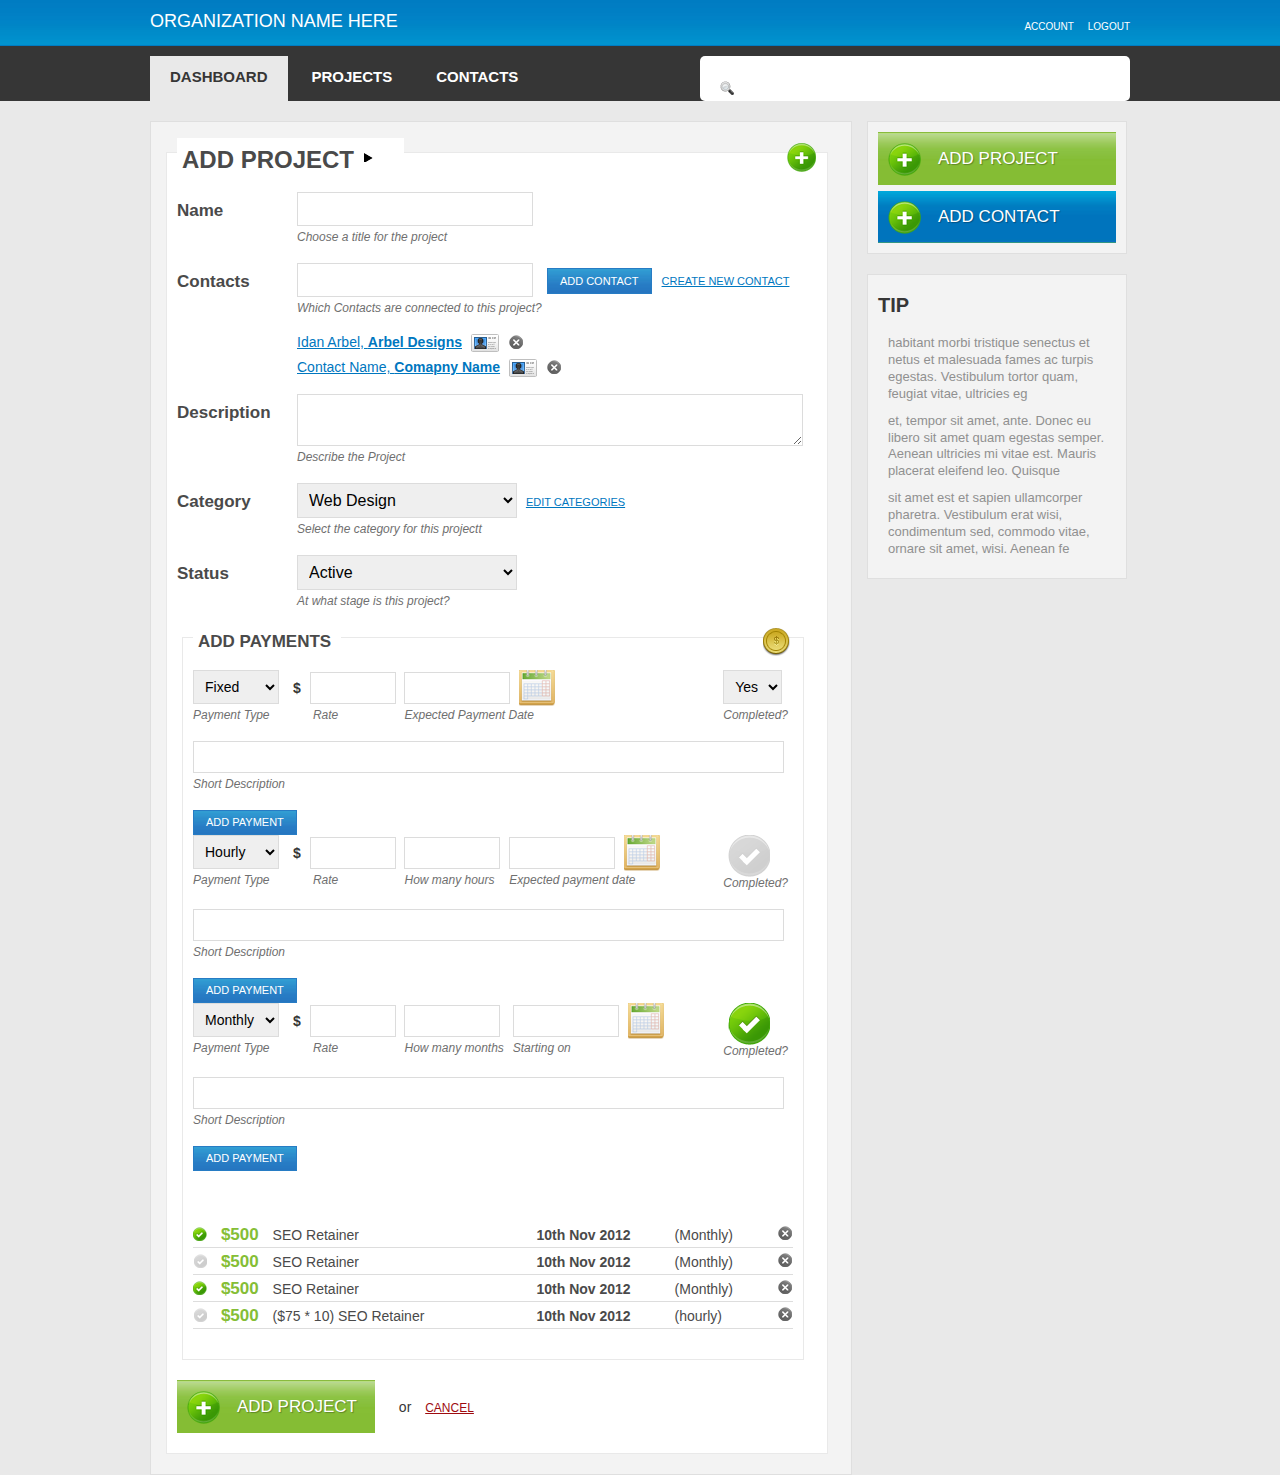
==== add-project.html @ 14a0bc98 "add add project html css" ====
<!DOCTYPE html PUBLIC "-//W3C//DTD XHTML 1.0 Transitional//EN" "http://www.w3.org/TR/xhtml1/DTD/xhtml1-transitional.dtd">
<html xmlns="http://www.w3.org/1999/xhtml">
<head>
<meta http-equiv="Content-Type" content="text/html; charset=utf-8" />
<title>Garden Crm Dashboard</title>
<link href="reset.css" rel="stylesheet" type="text/css" />
<link href="styles.css" rel="stylesheet" type="text/css" />

</head>

<body>
    <div id="header">
        <div class="inner">
            <a href="#" id="logo">Organization Name Here</a>
            <ul id="user-menu">
                <li class="active"><a href="#">Account</a></li>
                <li><a href="#">Logout</a></li>                
            </ul><!--user-menu-->
        </div><!--inner-->
    </div><!--header-->
    <div id="navigation">
        <div class="inner">
         <ul id="tabs">
            <li class="active"><a href="#">Dashboard</a></li>
            <li><a href="#">Projects</a>
                <ul id="projects-dropdown" class="dropdown">
                    <li>
                        
                    </li>
                </ul><!--project-dropdown-->
            </li>
            <li><a href="#">Contacts</a>
                <ul id="contacts-dropdown" class="dropdown">
                    <li>
                        
                    </li>
                </ul><!--contacts-dropdown-->
            </li>
        </ul><!--tabs-->                    
        <div id="search-bar">
            <input type="text" id="search-input"/><input type="submit" class="search-submit" value="search"/>
        </div><!--search-bar-->
     </div><!--inner-->
    </div><!--navigation-->
    <div id="main-body">
        <div class="inner">
            <!-- #left-col -->
            <div id="left-col">
               
                <!-- #add-projects.dashboard-project -->
                <div class="add-form" id="add-project">
                    <h2 ><a href="#">Add Project</a></h2>
                    <div class="add-project-icon">Add Project</div>
                    
                    <div class="form-item" id="input-project-name-wrapper">
                        <label for="input-project-name" class="form-label">Name</label>
                        <input type="text" class="textfield" id="input-project-name" />
                        <p class="form-description">Choose a title for the project</p>
                    </div>

                    <div class="form-item" id="input-project-contacts-wrapper">
                        <label for="input-contacts-name" class="form-label">Contacts</label>
                        <input type="text" class="textfield" id="input-project-contacts" />
                        <a href="#" class="small-button" id="project-add-contact">Add Contact</a><a href="#">Create new Contact</a>
                        <p class="form-description">Which Contacts are connected to this project?</p>
                        <ul class="project-contacts">
                            <li class="project-added-contact">
                                <a href="#" class="contact-name">Idan Arbel, <strong>Arbel Designs</strong></a>
                                <a href="#" class="contact-card" alt="Contact Information">Contact Infomration</a>
                                <a href="#" title="Remove Contact" class="delete-button-small remove-contact">Remove Contact</a>
                            </li>
                            <li class="project-added-contact">
                                <a href="#" class="contact-name">Contact Name, <strong>Comapny Name</strong></a>
                                <a href="#" class="contact-card" alt="Contact Information">Contact Infomration</a>
                                <a href="#"   title="Remove Contact" class="delete-button-small remove-contact">Remove Contact</a>
                            </li>
                        </ul>
                    </div>

                    <div class="form-item" id="input-project-description-wrapper">
                        <label for="input-project-description" class="form-label">Description</label>
                        <textarea class="input-project-description"></textarea>
                        <p class="form-description">Describe the Project</p>
                    </div>

                    <div class="form-item" id="input-project-category-wrapper">
                        <label for="input-project-category" class="form-label">Category</label>
                        <select name="project-category" id="project-category">
                                                   <option value="Web Design">Web Design</option>
                                                   <option value="Web Development">Web Development</option>
                                                   <option value="Logo Design">Logo Design</option>
                        </select>
                        <a href="#">Edit Categories</a>
                                            
                        <p class="form-description">Select the category for this projectt</p>
                    </div>

                    <div class="form-item" id="input-project-status-wrapper">
                        <label for="input-project-status" class="form-label">Status</label>
                        <select name="project-status" id="project-status">
                                                   <option value="Active">Active</option>
                                                   <option value="Prospective">Prospective</option>
                                                   <option value="Lost">Lost</option>
                        </select>
                        <p class="form-description">At what stage is this project?</p>
                    </div>
                    
                    <!--  -->
                    <div class="add-payments fieldset">
                        <h3 ><a href="#">Add Payments</a></h3>
                        <div class="add-payment-icon">Add Paymnet</div>

                       
                        <div id="fixed-rate" class="payment-type">
                             <div class="form-item" id="input-add-payment-type-wapper">
                            <select name="" id="add-payment-type" name="add-payment-type">
                                <option value="Fixed" selected="selected">Fixed</option>
                                <option value="Hourly">Hourly</option>
                                <option value="Monthly">Monthly</option>
                            </select>
                            <label for="add-payment-type" class="form-description-label">Payment Type</label>
                        </div>

                            <div id="input-add-payment-fixed-rate-wrapper" class="form-item">
                                <div class="currency">$</div>
                                <input type="text" class="textfield" id="input-add-payment-fixed-rate" />
                                <label for="input-add-payment-fixed-rate" class="form-description-label">Rate</label>
                            </div>

                                                    <div id="input-add-payment-fixed-payment-date-wrapper" class="form-item">
                                <input type="text" class="textfield" id="input-add-payment-fixed-payment-date" />
                                <a href="#" class="datepicker">Datepicker</a>
                                <label for="input-add-payment-fixed-payment-date" class="form-description-label">Expected Payment Date</label>
                            </div>

                            <div id="input-add-payment-fixed-completed-wrapper" class="form-item">
                                <select name="input-add-payment-fixed-completed" id="input-add-payment-fixed-completed">
                                    <option value="Yes">Yes</option>
                                    <option value="No">No</option>
                                </select>
                                <label for="input-add-payment-fixed-completed" class="form-description-label">Completed?</label>
                            </div>

                            <div id="input-add-payment-fixed-description-wrapper" class="form-item">
                                <input type="text" class="textfield" id="input-add-payment-fixed-description" />
                                <label for="input-add-payment-fixed-description" class="form-description-label">Short Description</label>
                            </div>
                            <a href="#" class="small-button" id="add-payment-button">Add Payment</a>
                        </div><!--fixed rate-->

                        <div id="hourly-rate" class="payment-type">
                         <div class="form-item" id="input-add-payment-type-wapper">
                            <select name="" id="add-payment-type" name="add-payment-type">
                                <option value="Fixed">Fixed</option>
                                <option value="Hourly" selected="selected">Hourly</option>
                                <option value="Monthly">Monthly</option>
                            </select>
                            <label for="add-payment-type" class="form-description-label">Payment Type</label>
                        </div>
                            <div id="input-add-payment-hourly-rate-wrapper" class="form-item">
                                <div class="currency">$</div>
                                <input type="text" class="textfield" id="input-add-payment-hourly-rate" />
                                <label for="input-add-payment-hourly-rate" class="form-description-label">Rate</label>
                            </div>

                              <div id="input-add-payment-hourly-hours-wrapper" class="form-item">
                                
                                <input type="text" class="textfield" id="input-add-payment-hourly-hours" />
                                <label for="input-add-payment-hourly-hours" class="form-description-label">How many hours</label>
                            </div>

                             <div id="input-add-payment-hourly-payment-date-wrapper" class="form-item">
                                <input type="text" class="textfield" id="input-add-payment-hourly-payment-date" />
                                <a href="#" class="datepicker">Datepicker</a>
                                <label for="input-add-payment-hourly-payment-date" class="form-description-label">Expected payment date</label>
                            </div>

                            <div id="input-add-payment-hourly-completed-wrapper" class="form-item">
                                <a href="#" title="Set Payment as Completed" class="payment-not-completed">Set payment as Completed</a>
                                <label for="input-add-payment-hourly-completed" class="form-description-label">Completed?</label>
                            </div>

                            <div id="input-add-payment-hourly-description-wrapper" class="form-item">
                                <input type="text" class="textfield" id="input-add-payment-hourly-description" />
                                <label for="input-add-payment-hourly-description" class="form-description-label">Short Description</label>
                            </div>
                            <a href="#" class="small-button" id="add-payment-button">Add Payment</a>
                        </div><!--fixed rate-->

                        <div id="monthly-rate" class="payment-type">
                         <div class="form-item" id="input-add-payment-type-wapper">
                            <select name="" id="add-payment-type" name="add-payment-type">
                                <option value="Fixed">Fixed</option>
                                <option value="Hourly">Hourly</option>
                                <option value="Monthly" selected="selected">Monthly</option>
                            </select>
                            <label for="add-payment-type" class="form-description-label">Payment Type</label>
                        </div>
                            <div id="input-add-payment-monthly-rate-wrapper" class="form-item">
                                <div class="currency">$</div>
                                <input type="text" class="textfield" id="input-add-payment-monthly-rate" />
                                <label for="input-add-payment-fixed-rate" class="form-description-label">Rate</label>
                            </div>

                              <div id="input-add-payment-monthly-months-wrapper" class="form-item">
                                
                                <input type="text" class="textfield" id="input-add-payment-monthly-months" />
                                <label for="input-add-payment-monthly-months" class="form-description-label">How many months</label>
                            </div>

                             <div id="input-add-payment-monthly-payment-date-wrapper" class="form-item">
                                <input type="text" class="textfield" id="input-add-payment-monthly-payment-date" />
                                <a href="#" class="datepicker">Datepicker</a>
                                <label for="input-add-payment-monthly-payment-date" class="form-description-label">Starting on</label>
                            </div>

                            <div id="input-add-payment-monthly-completed-wrapper" class="form-item">
                                <a href="#" title="Set Payment as Not Completed" class="payment-completed">Set payment as Not Completed</a>
                                <label for="input-add-payment-monthly-completed" class="form-description-label">Completed?</label>
                            </div>

                            <div id="input-add-payment-monthly-description-wrapper" class="form-item">
                                <input type="text" class="textfield" id="input-add-payment-monthly-description" />
                                <label for="input-add-payment-monthly-description" class="form-description-label">Short Description</label>
                            </div>
                            <a href="#" class="small-button" id="add-payment-button">Add Payment</a>
                        </div><!--monthly rate-->



                        <!-- #payment-list -->
                        <ul id="payments-list">
                            <li class="single-payment">
                                <div class="payment-completed-icon payment-completed">Completed</div>
                                <div class="payment-value">$500</div>
                                <div class="payment-name">SEO Retainer</div>
                                <div class="payment-date">10th Nov 2012</div>
                                <div class="payment-type">(Monthly)</div>
                                <a href="#" class="delete-payment  delete-button-small" title="Remove Payment">Remove Payment</a>
                            </li>
                               <li class="single-payment">
                                <div class="payment-completed-icon">Completed</div>
                                <div class="payment-value">$500</div>
                                <div class="payment-name">SEO Retainer</div>
                                <div class="payment-date">10th Nov 2012</div>
                                <div class="payment-type">(Monthly)</div>
                                <a href="#" class="delete-payment  delete-button-small" title="Remove Payment">Remove Payment</a>
                            </li>
                               <li class="single-payment">
                                <div class="payment-completed-icon payment-completed">Completed</div>
                                <div class="payment-value">$500</div>
                                <div class="payment-name">SEO Retainer</div>
                                <div class="payment-date">10th Nov 2012</div>
                                <div class="payment-type">(Monthly)</div>
                                <a href="#" class="delete-payment  delete-button-small" title="Remove Payment">Remove Payment</a>
                            </li>
                               <li class="single-payment">
                                <div class="payment-completed-icon ">Completed</div>
                                <div class="payment-value">$500</div>
                                <div class="payment-name">($75 * 10) SEO Retainer</div>
                                <div class="payment-date">10th Nov 2012</div>
                                <div class="payment-type">(hourly)</div>
                                <a href="#" class="delete-payment  delete-button-small" title="Remove Payment">Remove Payment</a>
                            </li>
                        </ul>
                        <!-- /#payment-list --> 
                    </div>
                    <!-- / -->

                    <!--  -->
                    <ul class="action-buttons">
                        
                        <li class="green-button"><a href="#" class="add-project ">Add Project</a></li>
                        <li class="cancel-link">or <a href="#">Cancel</a></li>
                    </ul>
                    <!-- / -->  
                                       
                </div>
                <!-- /#active-projects.dashboard-project -->
            

   
            </div>
            <!-- /#left-col -->                     

            <!-- #right-col -->
            <div id="right-col" >
                <!-- #action-buttons -->
                <div  class="right-col-block"><ul class="action-buttons">
                  <li class="green-button"><a href="#" class="add-project ">Add Project</a></li><li class="blue-button"><a href="#" class="add-contact ">Add Contact</a></li></ul>
                </div>
                <!-- /#action-buttons -->       
                <div id="tips" class="right-col-block">
                    <h3 class="block-title">Tip</h3>
                    <div class="tip">
<p>habitant morbi tristique senectus et netus et malesuada fames ac turpis egestas. Vestibulum tortor quam, feugiat vitae, ultricies eg</p>
<p>
et, tempor sit amet, ante. Donec eu libero sit amet quam egestas semper. Aenean ultricies mi vitae est. Mauris placerat eleifend leo. Quisque </p>
<p>
sit amet est et sapien ullamcorper pharetra. Vestibulum erat wisi, condimentum sed, commodo vitae, ornare sit amet, wisi. Aenean fe</p>
                    </div>
                    
                </div>

            </div>
            <!-- /#right-col -->        
        </div> <!--inner-->
            

   </div><!--min-body-->
           
</body>
</html>
---- styles.css ----
body {
font-size:14px;
font-family:helvetica, arial, tahoma, sans-serif;
background:#e9e9e9;
color:#363636;

}

h1 {

}

h2 {

}

h3 {
font-size:17px;
text-transform:uppercase;

}

h4 {

}

h5 {

}

a, a:link, a:hover, a:active, a:visited {
color:#1d80f8;
text-decoration:none;

}

.inner {
width:980px;
margin:0 auto;
}
/************* header ************/

#header {
background:url(images/header-bg.jpg);
color:white;
padding-top:12px;
overflow:hidden;
padding-bottom:14px;
}

#header #logo {
color:white;
text-transform:uppercase;
font-size:18px;
float:left;
}
#header #user-menu {
float:right;
width:200px;
text-align:right;
margin-top:6px;
}
#header #user-menu li {
zoom:1;
display:inline-block;
*display:inline;
margin-left:10px;

}

#header #user-menu li a {

font-size:10px;
color:white;
text-transform:uppercase;
}

/**************************** navigation *******************************/

#navigation{
background:url(images/nav-bg.jpg);
overflow:hidden;
}
#navigation ul {
float:left;
margin-top:10px;
margin-bottom:0;

}
#navigation ul li {
display:inline-block;
padding:0;
margin:0;
height:45px;
}

#navigation li a {
color:white;
text-transform:uppercase;
font-size:15px;
display:block;

font-weight:bold;
padding:13px 20px 20px;
}

#navigation li.active a, #navigation li a:hover {
background:#e9e9e9;
color:#363636;

}

/****************** search ********************/

#search-bar {
width:400px;
float:right;
margin-top:10px;
-moz-border-radius:5px;
border-radius:5px;
background:white;
padding:3px 10px 5px 20px;
}

#search-bar input#search-input {
border:0;
color:#707070;
font-size:13px;
font-style:italic;

width:380px;

}
#search-bar input.search-submit {
border:0;
width:20px;
height:15px;
margin-top:5px;
background:url(images/sprite.png) -160px 0px;
text-indent:9999px;
overflow:hidden;
}


/******* main content *****/

#left-col {
margin-top:20px;
float:left;
width:700px;
margin-right:15px;
background:#f3f3f3;
border:1px solid #dfdfdf;
}

#right-col {
margin-top:20px;
width:260px;
margin-right:0;
margin-left:0;
float:left;
}
.right-col-block {
padding:10px;
margin-bottom:20px;
background:#f3f3f3;
border:1px solid #dfdfdf;

}
/******** dashboard header ******************/

#dashboard-header {
background:#e8ecef;
padding:30px 20px;
overflow:hidden;
}
#dashboard-header .month {
width:250px;
margin-right:50px;
float:left;
}

#dashboard-header h3 {
float:left;
width:200px;
}

#dashboard-header .graph {
float:right;
width:50px;

}
#dashboard-header .graph .col{
overflow:hidden;
width:6px;
height:20px;
line-height:9999px;
background:#b0b0b0;
display:inline-block;
zoom:1;
padding-bottom:5px;
*display:block;

}

#dashboard-header .graph .col:hover, #dashboard-header .graph .current-col {
background:#85be36;
}

#dashboard-header .graph .col.per10 {height:2px}
#dashboard-header .graph .col.per20 {height:4px}
#dashboard-header .graph .col.per30 {height:6px}
#dashboard-header .graph .col.per40 {height:8px}
#dashboard-header .graph .col.per50 {height:10px}
#dashboard-header .graph .col.per60 {height:12px}
#dashboard-header .graph .col.per70 {height:14px}
#dashboard-header .graph .col.per80 {height:16px}
#dashboard-header .graph .col.per90 {height:18px}
#dashboard-header .graph .col.per100 {height:20px}

#dashboard-header .bottom-section {
clear:both;
margin-top:5px;
width:100%;
float:left;
}
#dashboard-header .payments {
float:left;
width:100px;
}

#dashboard-header .valued {
float:right;
width:100px;
text-align:right;
}

#dashboard-header .valued .number {
color:#85be36;



}

.number {
font-size:30px;
color:#b0b0b0;
font-weight:bold;
margin-bottom:3px;

}

label {
color:#b0b0b0;
text-transform:uppercase;
font-size:12px;
font-weight:Bold;
}


/******************************* dashboard list ******************************/

.dashboard-project, .add-form{
background:white;
border:1px solid #e9e9e9;
padding:10px;
padding-bottom:20px;
margin:30px 15px 20px;
float:left;
clear:left;
width:640px;
position:relative;

}
.dashboard-project .number {color:#4a4a4a;}

.dashboard-project h2 a,
.add-form h2 a{
color:#4a4a4a;
text-transform:uppercase;
font-size:24px;
background:white;
margin-top:-25px;
padding:10px 5px;
margin-bottom:10px;
display:inline-block;
padding-right:50px;
background:url(images/black-arrow.png) no-repeat right 15px white;
}

.dashboard-project h2.open a,
.add-form h2.open a{
background:url(images/black-arrow-down.png) no-repeat right 15px white;
}
.dashboard-project h2:hover a,
.add-form h2:hover a{
color:#0072bc;
}
.active-projects-icon {
width:30px;
height:30px;
display:block;
background:url(images/sprite.png) -35px 00px no-repeat;
overflow:hidden;
line-height:9999px;
position:absolute;
top:-10px;
right:10px;
}

.projects-header>div {
text-align:right;
display:inline-block;
zoom:1;
*display:inline;
margin-right:40px;

}
.projects-header>div .number {
afont-weight:normal
}
.projects-header>div.number-of-projects {
text-align:left;
}

.projects-header .billed-projects .number{
color:#85be36;
}
.projects-header .remaining-projects .number {
color:#9e0b0f;
}

.projects-header .completed{
margin-right:0;
}

.projects-header .completed .bar-outer {
height:25px;
width:140px;
background:#eaeaea;
line-height:9999px;
overflow:hidden;
display:block;
margin-bottom:5px;
}

.projects-header .completed .bar-inner {
border-right:2px solid white;
}

.projects-header .completed .bar-inner.per10 {
width:14px;
background:#9e0b0f;
}
.projects-header .completed .bar-inner.per20 {
width:28px;
background:#9e0b0f;
}
.projects-header .completed .bar-inner.per30 {
width:32px;
background:#9e0b0f;
}
.projects-header .completed .bar-inner.per40 {
width:46px;
background:#0072bc;
}
.projects-header .completed .bar-inner.per50 {
width:70px;
background:#0072bc;
}
.projects-header .completed .bar-inner.per60 {
width:84px;
background:#0072bc;
}

.projects-header .completed .bar-inner.per70 {
width:98px;
background:#0072bc;
}
.projects-header .completed .bar-inner.per80 {
width:112px;
background:#85be36;
}
.projects-header .completed .bar-inner.per90 {
width:126px;
background:#85be36;
}
.projects-header .completed .bar-inner.per100 {
width:140px;
background:#85be36;
}


/****** project row ******/
.projects-list {
margin-top:40px;
}
.project-row {
margin-bottom:20px;
border-bottom:1px solid #e9e9e9;
padding-bottom:10px;
padding-left:4px;

}

.project-row>div {
display:inline-block;
zoom:1;
*display:inline;
margin-right:20px;
}

.project-row .number {
font-weight:normal;
font-size:20px;
}
.project-row label {
font-size:12px;
}

.project-row .project-name h5{
font-size:17px;
color:#4a4a4a;
}

.project-row .category {
color:white;
background:#f81d46;
display:inline-block;
padding:5px;
text-transform:uppercase;
font-size:11px;
margin-top:4px;

}
.project-row .number , .project-valued .number {color:#454545;}
.project-billed .number {color:#85be36;}
.project-remaining .number {color:#9e0b0f;}



.projects-header .completed{
margin-right:0;
}
.project-row .project-progress  {
margin-right:0;
}

.project-row .project-progress .bar-outer {
height:20px;
width:100px;
background:#eaeaea;
line-height:9999px;
overflow:hidden;
display:block;
margin-bottom:5px;
}

.project-row .project-progress .bar-inner {
border-right:2px solid white;
}

.project-row .project-progress .bar-inner.per10 {
width:10px;
background:#9e0b0f;
}
.project-row .project-progress .bar-inner.per20 {
width:20px;
background:#9e0b0f;
}
.project-row .project-progress .bar-inner.per30 {
width:30px;
background:#9e0b0f;
}
.project-row .project-progress .bar-inner.per40 {
width:40px;
background:#0072bc;
}
.project-row .project-progress .bar-inner.per50 {
width:50px;
background:#0072bc;
}
.project-row .project-progress .bar-inner.per60 {
width:60px;
background:#0072bc;
}
.project-row .project-progress .bar-inner.per70 {
width:70px;
background:#0072bc;
}
.project-row .project-progress .bar-inner.per80 {
width:80px;
background:#85be36;
}
.project-row .project-progress .bar-inner.per90 {
width:90px;
background:#85be36;
}
.project-row .project-progress .bar-inner.per100 {
width:100px;
background:#85be36;
}

.project-list-footer a{
text-transform:uppercase;
font-size:11px;
font-weight:bold;
}

.project-list-footer .collapse {
float:left;
}

.project-list-footer .expand {
float:right;
}

.prospective-projects-icon {
width:30px;
height:30px;
display:block;
overflow:hidden;
line-height:9999px;
position:absolute;
top:-10px;
right:10px;
background:url(images/sprite.png) -93px -0px;

}
.lost-projects-icon {
width:30px;
height:30px;
display:block;
overflow:hidden;
line-height:9999px;
position:absolute;
top:-10px;
right:10px;
background:url(images/sprite.png) -63px -0px;

}

.project-name h5:hover {
color:#0092cf;
}


/********* right col***************/

/* action buttons */

#main-body .green-button {
background:url(images/green-button-bg.jpg)bottom repeat-x;
}
#main-body .green-button:hover {
background:url(images/green-button-bg.jpg)top repeat-x;

}
#right-col .add-project {
margin-bottom:5px;
}
#main-body .blue-button {
background:url(images/blue-button-bg.jpg) bottom repeat-x;
}

.action-buttons a {
awidth:200px;
background:url(images/add.png) no-repeat 10px 11px;
display:block;
color:white;
text-decoration:none;
font-size:17px;
text-transform:uppercase;
padding:18px;
padding-left:60px;
text-shadow:1px 1px 1px rgba(0,0,0,0.3);

}
#main-body .blue-button:hover {
background:url(images/blue-button-bg.jpg) top repeat-x;
}


#right-col h3.block-title {
font-size:20px;
margin-top:10px;
margin-bottom:20px;
}
#upcoming-payments {
padding:15px;
}
.payment-group {
margin-bottom:30px;

}
.payment-group h4 {
text-transform:uppercase;
font-size:17px;
margin-bottom:10px;
}

.payment-list .number {
font-size:15px;
color:#85be36;
margin-bottom:5px;
}
.payment-list .payment-value {
display:inline-block;
zoom:1;
*display:inline;
margin-right:10px;

}
.payment-list .payment-project-title a {
color:#4a4a4a;
}
.payment-list .payment-project-title a:hover {
color:#0092cf;
}

.payment-list .payment-project-title {
display:inline-block;
zoom:1;
*display:inline;

}
#right-col li.payment {
margin-bottom:20px;
}
.category {
color:white;
background:#f81d46;
display:inline-block;
padding:5px;
text-transform:uppercase;
font-size:11px;
margin-top:4px;

}


/******************* add project ******************************/
.add-project-icon {
width:30px;
height:30px;
display:block;
background:url(images/sprite.png) -36px -91px no-repeat;
overflow:hidden;
line-height:9999px;
position:absolute;
top:-10px;
right:10px;
}
.form-item {
clear:both;
margin-bottom:20px;
}

.form-item .form-label {
font-weight:bold;
margin-top:10px;
font-size:17px;
color:#4a4a4a;
text-transform:none;
width:120px;
display:block;
float:left;
}


.form-item input {
margin-bottom:10px;
border:1px solid #dcdcdc;
font-size:16px;
padding:7px;
width:220px;
margin-bottom:5px;
}

.form-item select{
margin-bottom:10px;
border:1px solid #dcdcdc;
font-size:16px;
padding:7px;
width:220px;
margin-bottom:5px;
margin-right:5px;
}


.form-item textarea{
	font-family:arial, helvetica, tahoma;
margin-bottom:10px;
border:1px solid #dcdcdc;
font-size:16px;
padding:7px;
width:490px;
margin-bottom:5px;
}


.form-item .form-description {
color:#6f6f6f;
font-style:italic;
font-size:12px;
margin-left:120px;
}
#project-add-contact {
margin-left:10px;
margin-right:10px;
}
#main-body .small-button {
color:white;
text-transform:uppercase;
background:url(images/small-blue-button.jpg) top repeat-x;
font-size:11px;
padding:6px 12px;
text-decoration:none;
border:1px solid #277cc4;
}

#main-body .small-button:hover {
background:url(images/small-blue-button.jpg) bottom repeat-x;
}
.form-item a {
color:#0077bf;
text-transform:uppercase;
font-size:11px;

text-decoration:underline;
}

.project-contacts {
margin-left:120px;
margin-top:20px;
}

.project-contacts li {
display:block;
margin-bottom:10px;
}

.contact-card {
overflow:hidden;
line-height:9999px;
width:29px;
height:18px;
display:block;
background:url(images/sprite.png) -127px 0px no-repeat;

}


.delete-button-small{
overflow:hidden;
line-height:9999px;
width:15px;
height:15px;
display:block;
background:url(images/sprite.png) -61px -32px no-repeat;

}
.delete-button-small:hover{
background:url(images/sprite.png) -79px -32px no-repeat;
}

.project-contacts li .contact-card {
zoom:1;
display:inline-block;
*display:inline;
margin-bottom:-5px;
margin-left:5px;
}

.project-contacts li .remove-contact{
zoom:1;
display:inline-block;
*display:inline;
margin-bottom:-3px;
margin-left:5px;

}
.project-contacts li a {
text-transform:none;
font-size:14px;
}


/**** add payment section ***/

.fieldset{
background:white;
border:1px solid #e9e9e9;
padding:10px;
margin:30px 5px 20px;
width:600px;
position:relative;
}

.fieldset h3 a{
color:#4a4a4a;
text-transform:uppercase;
font-size:17px;
background:white;
margin-top:-25px;
padding:10px 5px;
margin-bottom:10px;
display:inline-block;
padding-right:10px;
width:auto;

}

.add-payment-icon {
width:30px;
height:30px;
display:block;
background:url(images/sprite.png) -168px -49px no-repeat;
overflow:hidden;
line-height:9999px;
position:absolute;
top:-10px;
right:10px;
}

.add-payments .form-item select,
.add-payments .form-item input {
width:auto;
font-size:14px;

}
.add-payments .form-description-label {
display:block;
color:#6f6f6f;
font-size:12px;
font-style:italic;
font-weight:normal;
text-transform:none;

}

.add-payments .form-item {
display:inline-block;
zoom:1;
*display:inline;
margin-right:5px;
}

.add-payments .currency {
display:inline;
font-weight:bold;
margin-right:5px;
}

#input-add-payment-fixed-rate-wrapper input,
#input-add-payment-hourly-rate-wrapper input,
#input-add-payment-monthly-rate-wrapper input {
width:70px;
}
#input-add-payment-fixed-rate-wrapper .form-description-label,
#input-add-payment-hourly-rate-wrapper .form-description-label ,
#input-add-payment-monthly-rate-wrapper .form-description-label  {
margin-left:20px;
}

#input-add-payment-fixed-payment-date,
#input-add-payment-hourly-payment-date,
#input-add-payment-monthly-payment-date {
width:90px;
}

#input-add-payment-monthly-months-wrapper input,
#input-add-payment-hourly-hours-wrapper input{
	width:80px;

}

.datepicker {
height:38px;
width:38px;
background:url(images/sprite.png) -91px -52px;
display:inline-block;
zoom:1;
*display:inline;
overflow:hidden;
line-height:9999px;
margin-bottom:-15px;
margin-left:5px;
}
#input-add-payment-fixed-completed-wrapper,
#input-add-payment-hourly-completed-wrapper,
#input-add-payment-monthly-completed-wrapper {
float:right;
}
a.payment-not-completed, a.payment-completed {
width:42px;
height:42px;
display:inline-block;
zoom:1;
*display:inline;
overflow:hidden;
line-height:9999px;

text-align:center;
margin-left:5px;
}

a.payment-completed {background:url(images/sprite.png) -44px -47px;}
a.payment-not-completed {background:url(images/sprite.png) 0px -47px;}


a.payment-not-completed:hover{background:url(images/sprite.png) -44px -47px;}
a.payment-completed:hover {background:url(images/sprite.png) 0px -47px;}

#input-add-payment-fixed-description,
#input-add-payment-hourly-description,
#input-add-payment-monthly-description {
width:575px;
}
#add-payment-button {clear:both; float:left;}


/*** added payments ****/

#payments-list {
display:block;
clear:both;
margin-top:80px;
margin-bottom:20px;
}
#payments-list li {
margin-bottom:5px;
padding-bottom:4px;
border-bottom:1px solid #ddd;
color:#4a4a4a;
font-size:14px;
}


#payments-list .payment-completed-icon{
width:14px;
height:14px;
overflow:hidden;
line-height:999px;
background:url(images/sprite.png) -43px -32px;
margin-bottom:-1px;
}

#payments-list .payment-completed-icon.payment-completed {
background:url(images/sprite.png) -29px -32px;
}

#payments-list div {
display:inline-block;
zoom:1;
*display:inline;
color:#4a4a4a;
margin-right:10px;
}

#payments-list .payment-value {
color:#85be36;
font-weight:bold;
font-size:17px;
}
#payments-list .payment-name {
width:250px;
}
#payments-list .payment-date {
font-weight:bold;
margin-right:40px;
}

#payments-list .delete-payment {
float:right;
}
.add-form .action-buttons li {
display:inline-block;
zoom:1;
*display:inline;
}
.add-form .action-buttons .green-button {
display:inline-block;
}
.cancel-link {
margin-left:20px;
}
.cancel-link a{
padding:0;
marign:0;
margin-left:10px;
background:none;
text-shadow:none;
color:#9e0b0f;
font-size:12px;
text-decoration:underline;
display:inline;

}

/*** tip ****/

#tips p{
color:#909090;
font-size:13px;
line-height:130%;
margin:10px;
}

.payment-type {display:block; clear:both;
}
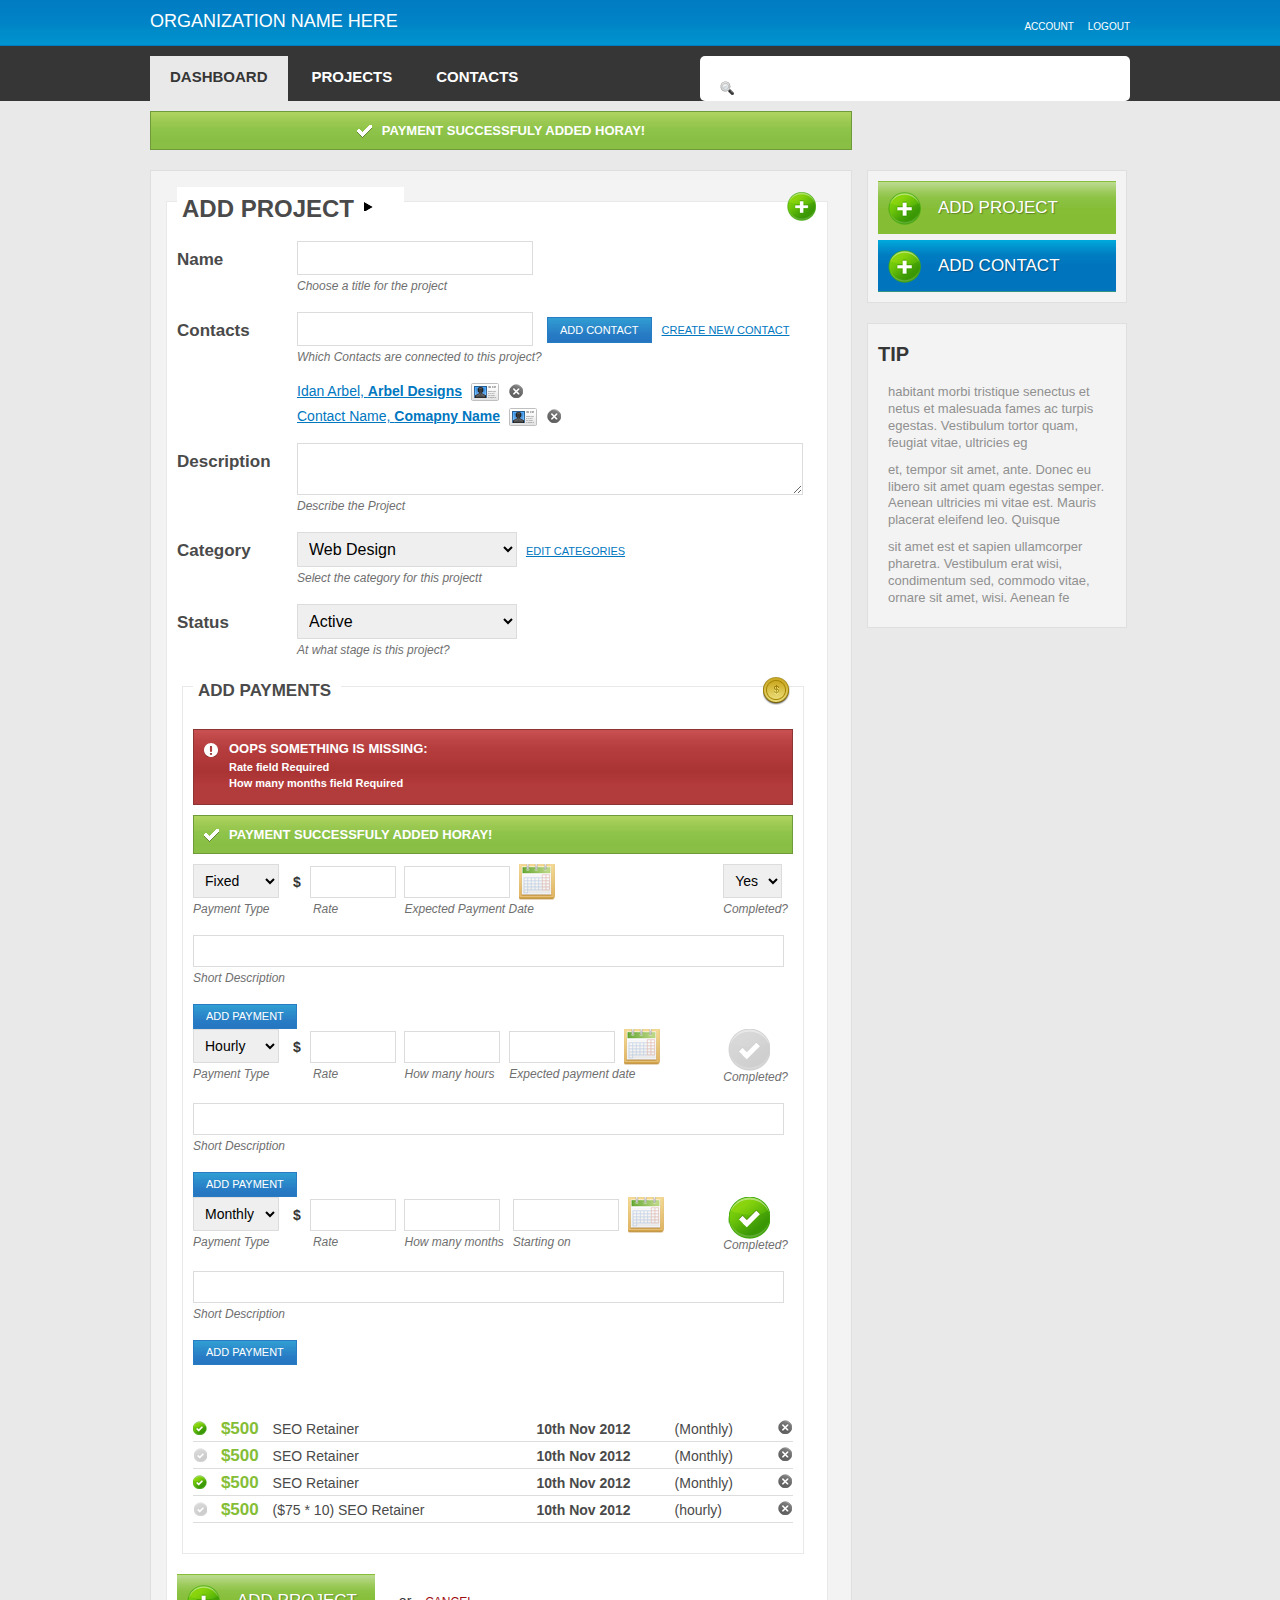
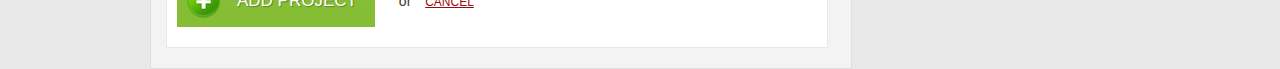
==== commit a984b464: "Error - Success Messages" ====
--- a/add-project.html
+++ b/add-project.html
@@ -43,10 +43,12 @@
      </div><!--inner-->
     </div><!--navigation-->
     <div id="main-body">
+        
         <div class="inner">
+        <div class="success message"><h5>Payment Successfuly added Horay!</h5>     </div>
             <!-- #left-col -->
             <div id="left-col">
-               
+                
                 <!-- #add-projects.dashboard-project -->
                 <div class="add-form" id="add-project">
                     <h2 ><a href="#">Add Project</a></h2>
@@ -108,6 +110,15 @@
                     <!--  -->
                     <div class="add-payments fieldset">
                         <h3 ><a href="#">Add Payments</a></h3>
+                        <div class="error message"><h5>Oops Something is missing:</h5>
+                        <ul>
+                            <li>Rate field Required</li>
+                            <li>How many months field Required</li>
+                        </ul>
+                        </div>
+                        <div class="success message"><h5>Payment Successfuly added Horay!</h5>
+                       
+                        </div>
                         <div class="add-payment-icon">Add Paymnet</div>
 
                        
--- a/styles.css
+++ b/styles.css
@@ -1008,4 +1008,58 @@
 }
 
 .payment-type {display:block; clear:both;
+}
+
+/***** messages ***/
+
+.message {
+padding:10px;
+margin-bottom:10px;
+margin-top:10px;
+color:white;
+font-size:11px;
+font-weight:bold;
+}
+.message h5 {
+text-transform:uppercase;
+font-size:13px;
+color:white;
+}
+.message.error h5 {
+background:url(images/error-icon.png) no-repeat left 3px;
+padding-left:25px;
+padding-bottom:2px;
+padding-top:2px;
+}
+.message.success h5 {
+background:url(images/success-icon.png) no-repeat left 3px;
+padding-left:25px;
+padding-bottom:2px;
+padding-top:2px;
+}
+.message ul {
+margin-top:5px;
+margin-left:25px;
+}
+.message li {
+margin-bottom:5px;
+}
+.message.error {
+background:url(images/error-bg.jpg) #b23c3c top repeat-x;
+border:1px solid #8d3535;
+}
+
+.message.success {
+background:url(images/success-bg.jpg) #88bf44 top repeat-x;
+border:1px solid #6f9a39;
+}
+.inner>.message {
+width:680px;
+text-align:center;
+margin-bottom:0;
+}
+
+.inner>.message h5{
+display:inline-block;
+text-align:center;
 }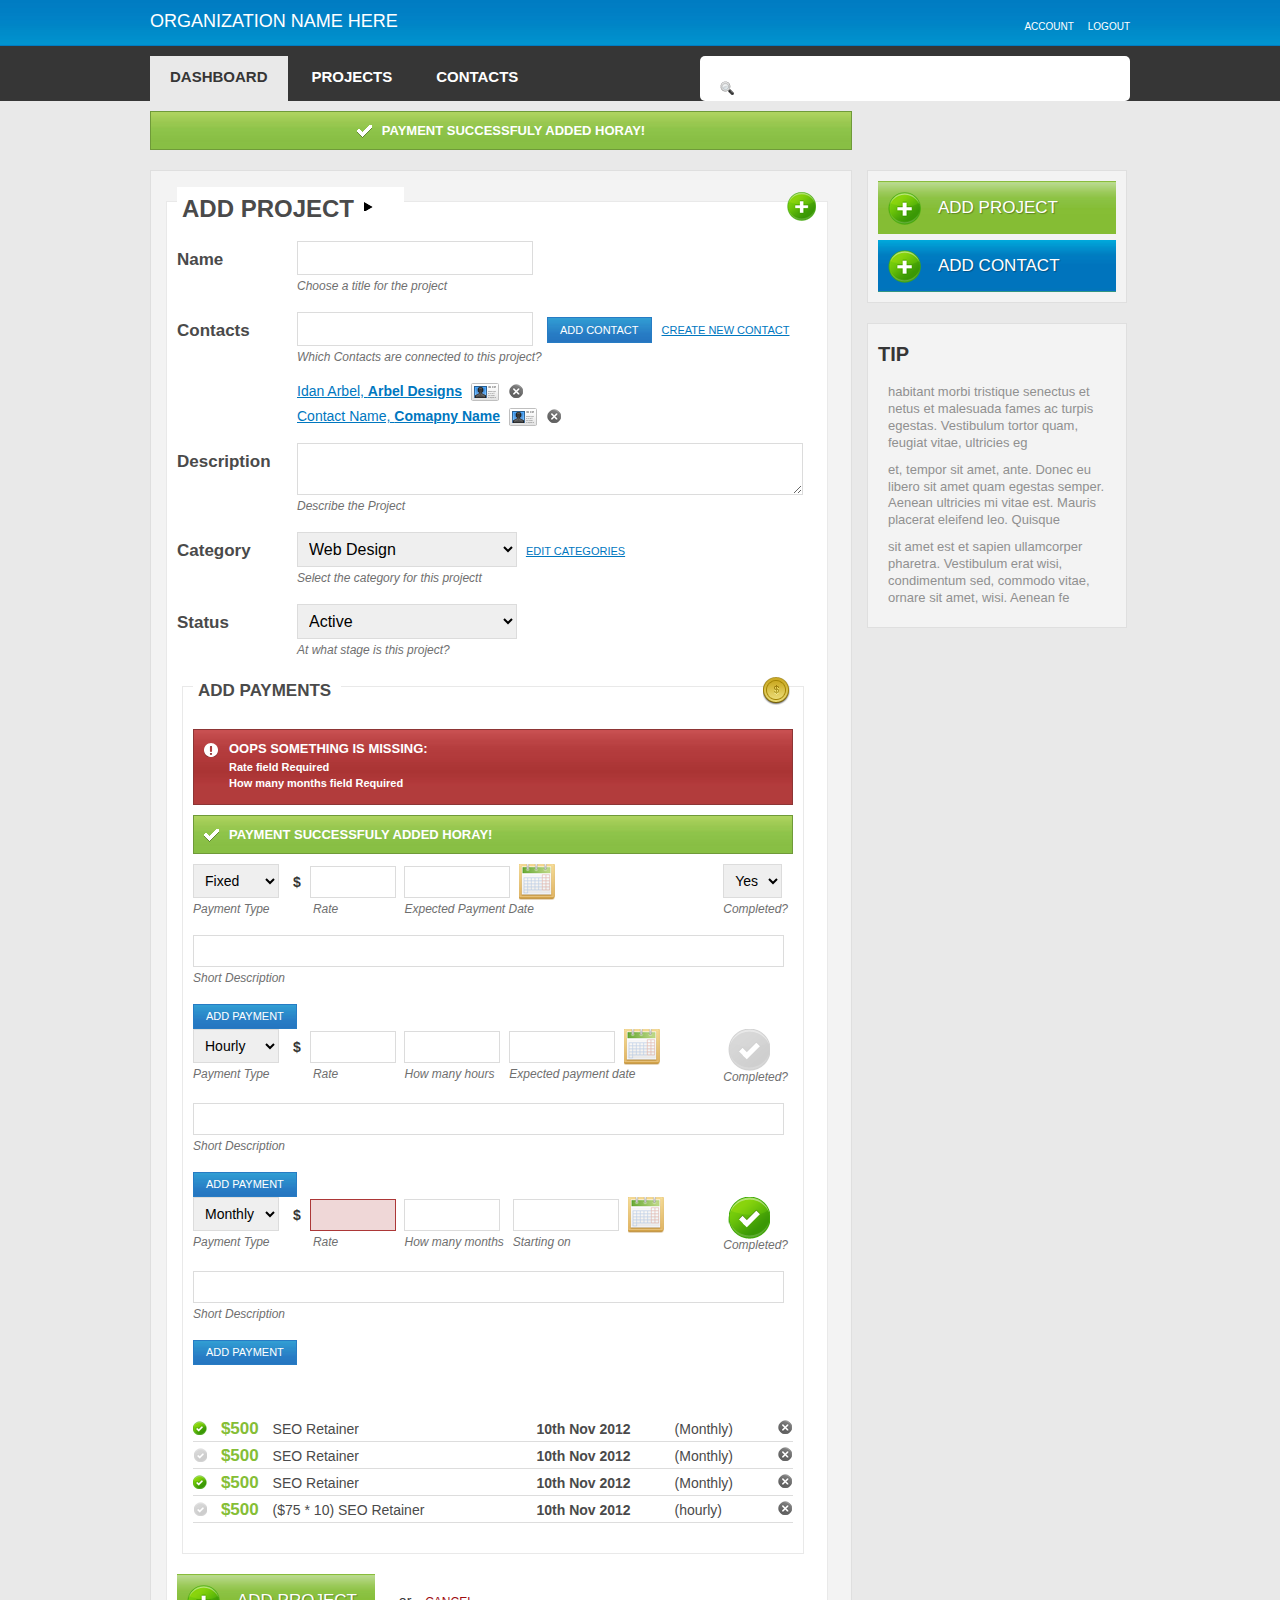
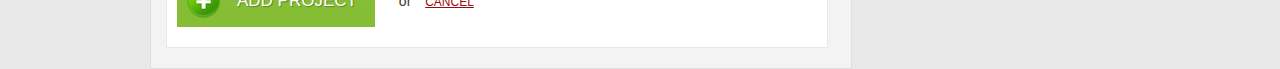
==== commit b93de3d2: "field error css" ====
--- a/add-project.html
+++ b/add-project.html
@@ -209,7 +209,7 @@
                         </div>
                             <div id="input-add-payment-monthly-rate-wrapper" class="form-item">
                                 <div class="currency">$</div>
-                                <input type="text" class="textfield" id="input-add-payment-monthly-rate" />
+                                <input type="text" class="textfield field-error" id="input-add-payment-monthly-rate" />
                                 <label for="input-add-payment-fixed-rate" class="form-description-label">Rate</label>
                             </div>
 
--- a/styles.css
+++ b/styles.css
@@ -1062,4 +1062,10 @@
 .inner>.message h5{
 display:inline-block;
 text-align:center;
+}
+
+.field-error {
+	
+	background:#efd7d7;
+	border:1px solid #ac3737 !important;
 }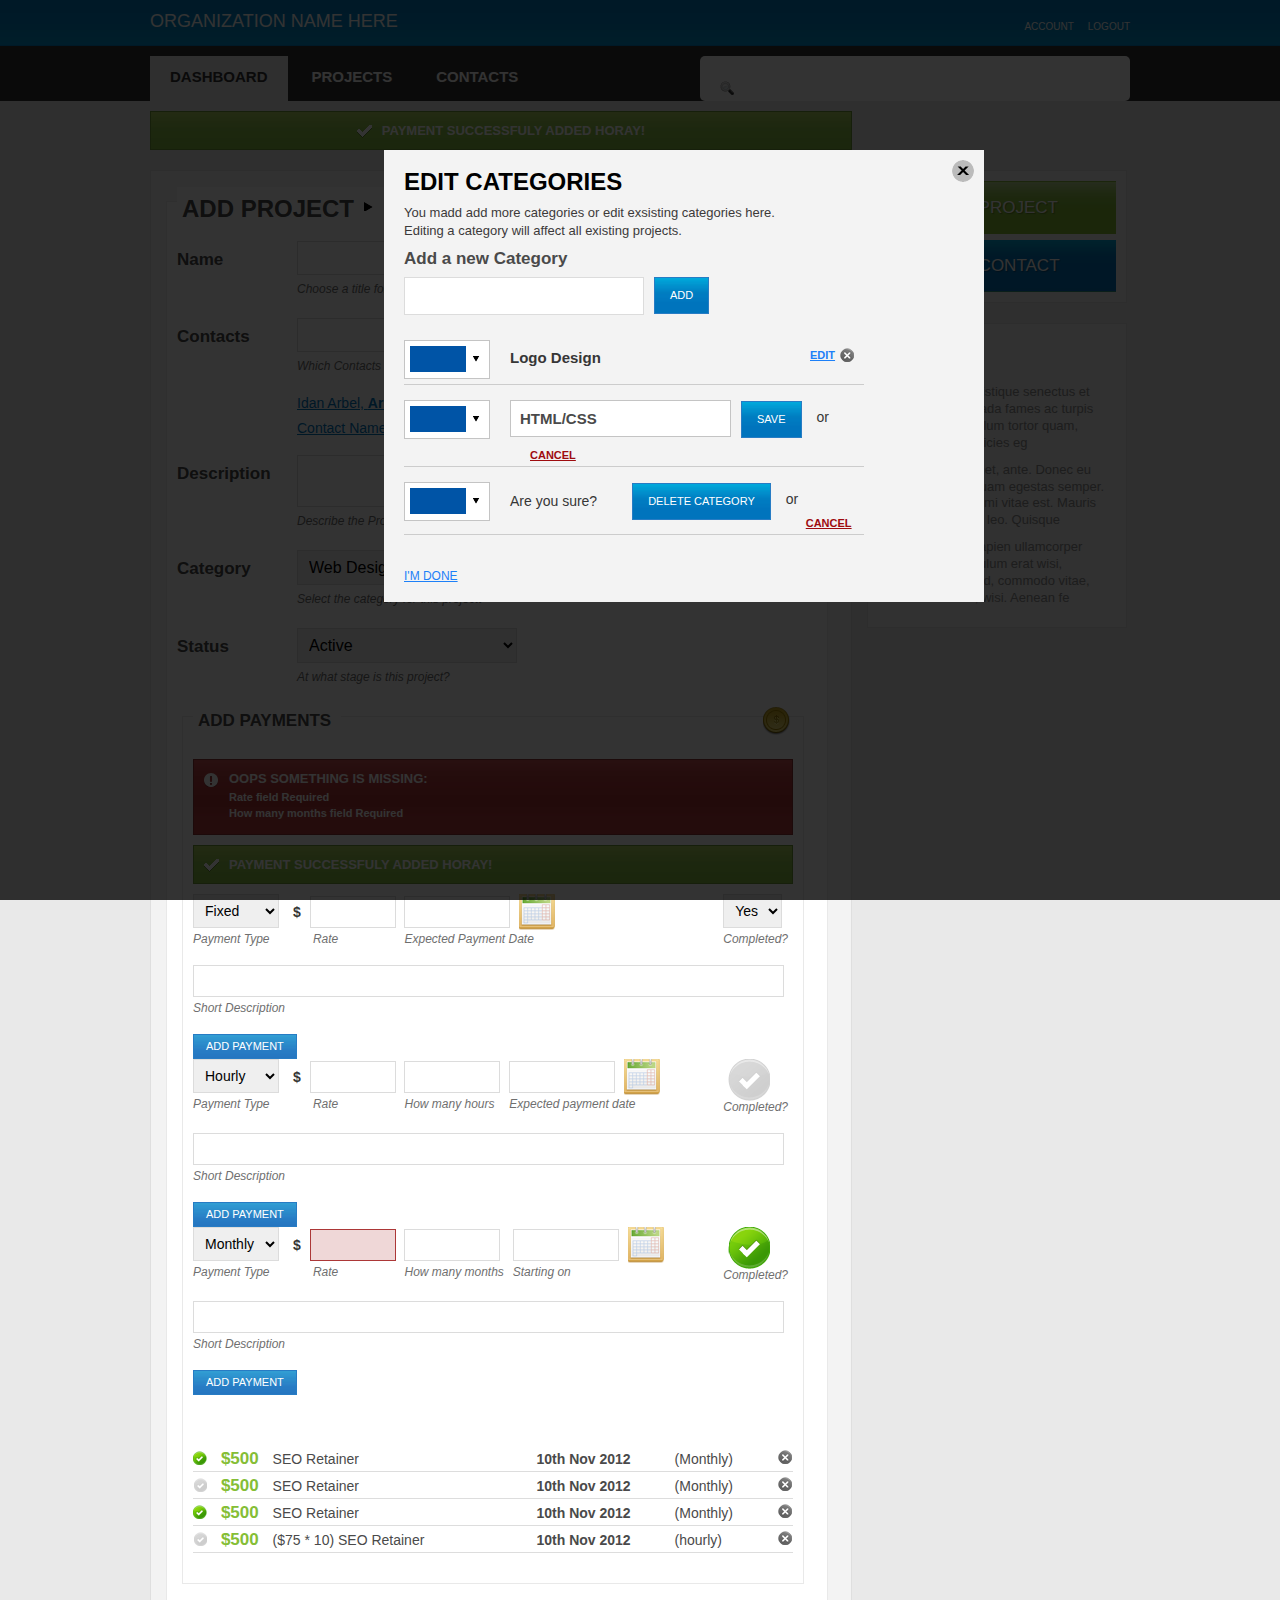
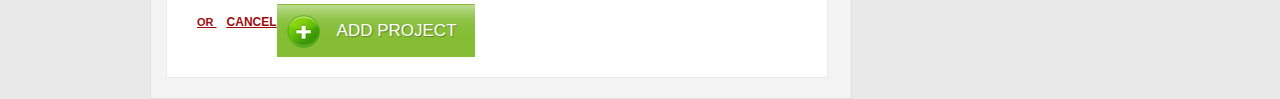
==== commit 938272db: "edit categories" ====
--- a/add-project.html
+++ b/add-project.html
@@ -319,6 +319,89 @@
             
 
    </div><!--min-body-->
+
+   <!-- #edit-categories -->
+   <div class="black-bg"></div>
+   <div class="lightbox" id="edit-categories">
+    <a href="#" class="close-button">Close</a>
+    <h2>Edit Categories</h2>
+    <p>You madd add more categories or edit exsisting categories here.<br/>Editing a category will affect all existing projects.</p>
+
+    <div class="add-category-wrapper">
+        <div id="input-add-category-wrapper" class="form-item">
+            <label for="input-add-category" class="form-add-category-label">Add a new Category</label>
+            <input type="text" class="textfield" id="input-add-category" />
+            <a href="#" class="small-button" id="add-button">Add</a>
+        </div>
+    </div>
+
+        <ul class="category-list">
+            <li class="category-item">
+                <a class="color-select-widget">
+                   <span class="selected-color blue">Blue</span> 
+                   <span class="dropdown-arrow">Arrow</span>
+                </a>
+                <h4 class="category-name">Logo Design</h4>
+                <a href="#" class="edit-link">Edit</a>
+                <a href="#" class="delete-button-small">Delete</a>
+            </li>
+
+           <li class="category-item">
+                <a class="color-select-widget">
+                   <span class="selected-color blue">Blue</span> 
+                   <span class="dropdown-arrow">Arrow</span>
+                </a>
+               <input type="textfield" class="edit-category-name" value="HTML/CSS" />
+                           <a href="#" class="small-button" id="save-category-name">Save</a>
+                           <span class="or">or</span>
+
+                <a href="#" class="cancel-link">Cancel</a>
+                
+            </li>
+            <li class="category-item">
+                <a class="color-select-widget">
+                   <span class="selected-color blue">Blue</span> 
+                   <span class="dropdown-arrow">arrow</span>
+                   <span class="hide-border"></span>
+                     <div class="color-grid">
+                    <ul class="color-selection">
+                    <li><span class="color blue"></span></li>
+                    <li><span class="color light-blue"></span></li>
+                    <li><span class="color cyan"></span></li>
+                    <li><span class="color sky-blue"></span></li>
+                    <li><span class="color eggplant"></span></li>
+                   </ul>    
+                   <ul class="color-selection">
+                    <li><span class="color fuxia"></span></li>
+                    <li><span class="color purple"></span></li>
+                    <li><span class="color red"></span></li>
+                    <li><span class="color maroon"></span></li>
+                    <li><span class="color orange"></span></li>
+                   </ul>    
+                   <ul class="color-selection">
+                    <li><span class="color brown"></span></li>
+                    <li><span class="color dark-green"></span></li>
+                    <li><span class="color light-green"></span></li>
+                    <li><span class="color gray"></span></li>
+                    <li><span class="color black"></span></li>
+                   </ul>    
+                   </div>
+                  
+                </a>
+
+                
+                <div class="are-you-sure-wrapper">
+                    <span class="are-you-sure">Are you sure?</span>                           <a href="#" class="small-button" id="confirm-delete">Delete Category</a>
+                      <span class="or">or</span>               <a href="#" class="cancel-link">Cancel</a>
+                </div>
+                
+            </li>
+
+
+        </ul>
+        <a href="#" class="done">I'm Done</a>
+   </div>
+   <!-- /#edit-categories -->   
            
 </body>
 </html>
--- a/styles.css
+++ b/styles.css
@@ -28,10 +28,17 @@
 
 }
 
-a, a:link, a:hover, a:active, a:visited {
+a {
 color:#1d80f8;
 text-decoration:none;
 
+}
+
+p {
+font-size:13px;
+color:#3c3a3a;
+line-height:18px;
+margin-bottom:10px;
 }
 
 .inner {
@@ -709,7 +716,7 @@
 margin-left:10px;
 margin-right:10px;
 }
-#main-body .small-button {
+.small-button {
 color:white;
 text-transform:uppercase;
 background:url(images/small-blue-button.jpg) top repeat-x;
@@ -718,8 +725,9 @@
 text-decoration:none;
 border:1px solid #277cc4;
 }
-
-#main-body .small-button:hover {
+.form-item a.small-button  {color:white; text-decoration:none;}
+
+.small-button:hover {
 background:url(images/small-blue-button.jpg) bottom repeat-x;
 }
 .form-item a {
@@ -1068,4 +1076,253 @@
 	
 	background:#efd7d7;
 	border:1px solid #ac3737 !important;
+}
+
+/************* modal window ***************************/
+
+.black-bg {
+width:100%;
+height:100%;
+position:fixed;
+background:rgba(0,0,0,0.8);
+top:0;
+left:0;
+}
+
+
+.lightbox {
+width:560px;
+position:absolute;
+left:30%;
+background:#f3f3f3;
+padding:20px;
+}
+
+.lightbox .close-button {
+background:url(images/sprite.png) -70px -90px;
+width:22px;
+height:22px;
+display:block;
+position:absolute;
+top:10px;
+right:10px;
+overflow:hidden;
+line-height:9999px;
+}
+
+.lightbox .close-button:hover {
+background:url(images/sprite.png) -96px -90px;
+}
+
+.done {
+text-transform:uppercase;
+text-decoration:underline !important;
+font-size:12px;
+margin-top:20px;
+float:left;
+clear:both;
+
+}
+
+.lightbox h2 {
+color:black;
+font-size:24px;
+text-transform:uppercase;
+font-weight:bold;
+margin-bottom:10px;
+}
+.add-category-wrapper label {
+display:Block;
+color:#4a4a4a;
+font-size:17px;
+font-weight:bold;
+text-transform:none;
+margin-bottom:10px;
+
+}
+.add-category-wrapper input {
+padding:9px;
+float:left;
+}
+.add-category-wrapper .small-button {
+float:left;
+margin-left:10px;
+}
+
+.category-list {
+margin-top:20px;
+float:left;
+width:100%;
+}
+.color-select-widget  {
+padding:5px;
+width:74px;
+height:27px;
+float:left;
+margin-right:20px;
+border:1px solid #c4c4c4;
+background:white;
+
+
+}
+.selected-color, .color {
+width:56px;
+height:26px;
+overflow:hidden;
+line-height:9999px;
+display:block;
+float:left;
+margin-right:7px;
+}
+.dropdown-arrow {
+margin-top:10px;
+height:6px;
+width:8px;
+display:block;
+background:url(images/sprite.png) -99px -34px no-repeat;
+line-height:999px;
+overflow:hidden;
+}
+.blue { background:#0054a6 ; }
+.light-blue { background:#0074bd ; }
+.cyan { background:#0093bd ; }
+.sky-blue { background:#00aef0 ; }
+.eggplant { background:#00aef0; }
+.fuxia { background:#00aef0 ; }
+.purple { background:#6500bd ; }
+.red { background:#f81d46 ; }
+.maroon { background:#f81d46 ; }
+.dark-green { background:#00612d ; }
+.light-green { background:#8dc73f ; }
+.orange { background:#f8941d ; }
+.brown { background:#603913 ; }
+.gray { background:#52616b; }
+.black { background:black; }
+
+
+
+.category-item {
+float:left;
+clear:both;
+width:460px;
+margin-bottom:15px;
+padding-bottom:5px;
+border-bottom:1px solid #ccc;
+}
+.category-item .category-name {
+font-size:15px;
+display:block;
+float:left;
+width:300px;
+margin-top:10px;
+}
+.category-item .edit-link {
+margin-top:10px;
+text-transform:uppercase;
+text-decoration:underline;
+font-size:11px;
+font-weight:bold;
+display:block;
+float:left;
+margin-right:5px;
+}
+
+.category-item .delete-button-small {
+margin-top:8px;
+
+}
+.category-item .small-button {
+display:inline-block;
+margin-top:-3px;
+}
+
+
+.edit-category-name {
+font-size:15px;
+font-weight:bold;
+font-family:arial, sans-serfi;
+color:#4a4a4a;
+border:1px solid #c4c4c4;
+padding:9px;
+margin-right:10px;
+}
+.or {
+margin-top:10px;
+float:left;
+}
+.cancel-link {
+text-transform:uppercase;
+font-size:11px;
+font-weight:bold;
+color:#9e0b0f;
+float:left;
+margin-top:12px;
+text-decoration:underline;
+}
+
+.lightbox .small-button {
+background:url(images/blue-button-bg.jpg);
+padding:12px 15px;
+}
+
+.lightbox .category-item input {
+float:left;
+}
+.lightbox .category-item .small-button {
+float:left;
+margin-top:1px;
+margin-right:15px;
+}
+
+.are-you-sure {
+float:left;
+margin-right:35px;
+margin-top:12px;
+}
+
+.color-select-widget{
+position:relative;
+cursor:pointer;
+}
+
+.color-select-widget:hover .color-grid,
+.color-select-widget:hover .hide-border{
+display:block;
+
+}
+
+.color-grid {
+display:none;
+background:white;
+padding:10px;
+overflow:hidden;
+z-index:10;
+position:relative;
+left:-6px;
+bottom:-5px;
+width:200px;
+border:1px solid #c4c4c4;
+}
+.color-grid .color-selection li .color {
+margin:4px;
+border:1px solid white;
+cursor:pointer;
+
+}
+.color-grid .color-selection li .color:hover {
+border:1px solid black;
+}
+.color-grid ul {
+float:left;
+}
+.hide-border{
+
+width:85px;
+height:2px;
+background:white;
+display:none;
+position:absolute;
+bottom:-1px;
+z-index:200;
+left:0px;
 }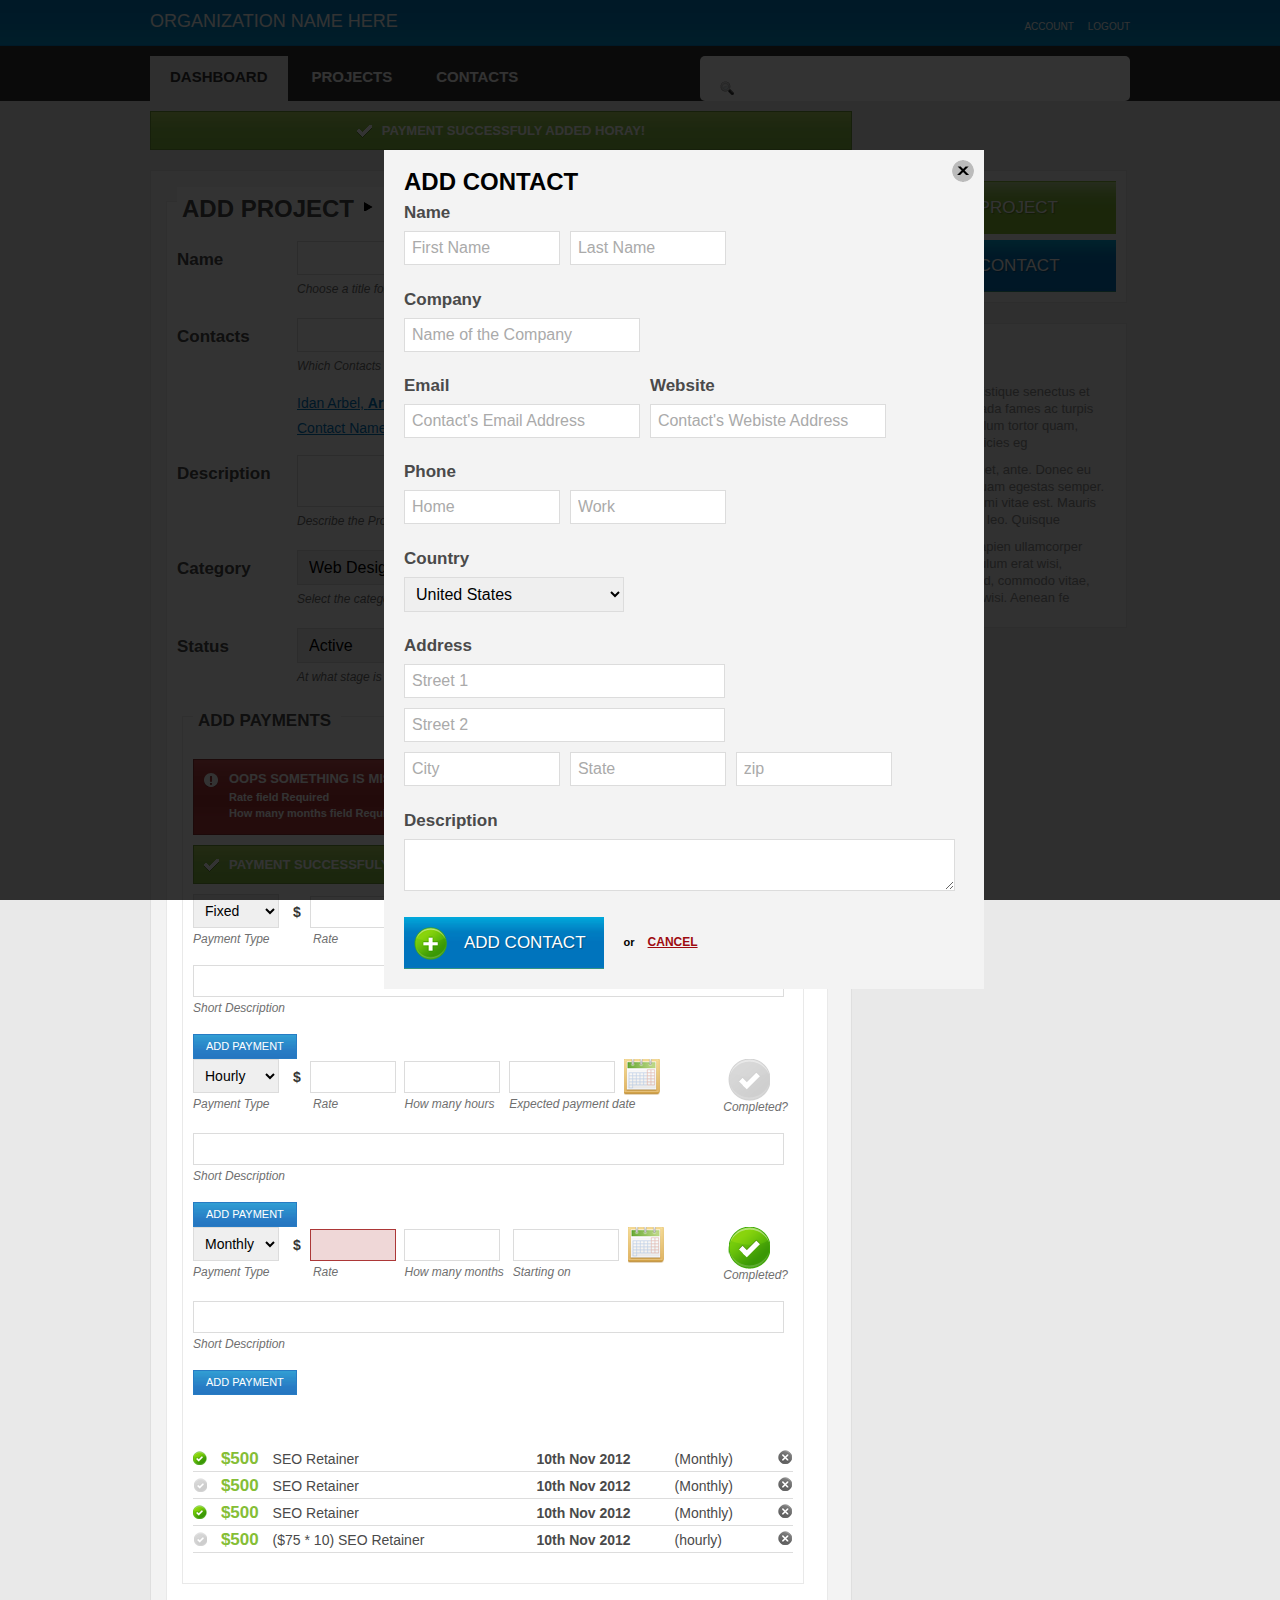
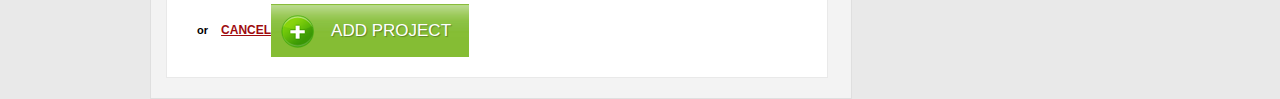
==== commit 4f50273b: "contact edit pages" ====
--- a/add-project.html
+++ b/add-project.html
@@ -402,6 +402,91 @@
         <a href="#" class="done">I'm Done</a>
    </div>
    <!-- /#edit-categories -->   
+
+<!-- add contact -->
+ <div class="lightbox" id="add-contact">
+    <a href="#" class="close-button">Close</a>
+    <h2>Add Contact</h2>
+    
+    <div class="contact-name-wrapper">
+        <div id="contact-name" class="form-item">
+            
+            <label for="input-contact-first-name" class="form-contact-name-label label-above">Name</label>
+            <input type="text" class="textfield textfield-medium" id="input-contact-first-name" placeholder="First Name" />
+            <input type="text" class="textfield textfield-medium" id="input-contact-last-name" placeholder="Last Name" />
            
+        </div>
+    </div>
+
+     <div class="contact-company-wrapper">
+        <div id="contact-company" class="form-item">
+            <label for="input-contact-company" class="form-contact-company-label label-above">Company</label>
+            <input type="text" class="textfield " id="input-contact-company" placeholder="Name of the Company" />
+        </div>
+    </div>
+
+     <div class="contact-email-wrapper">
+        <div id="contact-email" class="form-item">
+            <label for="input-contact-email" class="form-contact-email-label label-above">Email</label>
+            <input type="text" class="textfield " id="input-contact-email" placeholder="Contact's Email Address" />
+        </div>
+    </div>    
+
+    <div class="contact-website-wrapper">
+        <div id="contact-website" class="form-item">
+            <label for="input-contact-website" class="form-contact-website-label label-above">Website</label>
+            <input type="text" class="textfield " id="input-contact-website" placeholder="Contact's Webiste Address" />
+        </div>
+    </div> 
+    <div class="contact-phone-wrapper">
+        <div id="contact-phone" class="form-item">
+            
+            <label for="input-contact-home-phone" class="form-contact-phone-label label-above">Phone</label>
+            <input type="text" class="textfield textfield-medium" id="input-contact-home-phone" placeholder="Home" />
+            <input type="text" class="textfield textfield-medium" id="input-contact-work-phone" placeholder="Work" />
+           
+        </div>
+    </div>
+   
+     <div class="contact-country-wrapper">
+        <div id="contact-country" class="form-item">
+            <label for="input-contact-country" class="form-contact-country-label label-above">Country</label>
+            <select type="text" class="selectfield " id="input-contact-country"  />
+                <option>United States</option>
+            </select>
+        </div>
+    </div>        
+   <div class="contact-address-wrapper">
+        <div id="contact-address" class="form-item">
+            
+            <label for="input-contact-address" class="form-contact-address-label label-above">Address</label>
+            <input type="text" class="textfield textfield-long" id="input-contact-street1" placeholder="Street 1" />
+            <input type="text" class="textfield textfield-long" id="input-contact-street2" placeholder="Street 2" />
+            <input type="text" class="textfield textfield-medium" id="input-contact-city" placeholder="City" />
+            <input type="text" class="textfield textfield-medium" id="input-contact-state" placeholder="State" />
+            <input type="text" class="textfield textfield-medium" id="input-contact-zip" placeholder="zip" />
+           
+        </div>
+    </div>  
+    
+      <div class="contact-description-wrapper">
+        <div id="contact-description" class="form-item">
+            
+            <label for="input-contact-description" class="form-contact-description-label label-above">Description</label>
+            <textarea type="text" class="textareafield" id="input-contact-description" ></textarea>
+            
+           
+        </div>
+    </div>    
+
+
+         <ul class="action-buttons">
+                        
+                        <li class="large-button blue-button"><a href="#" class="add-project ">Add Contact</a></li>
+                        <li class="cancel-link">or <a href="#">Cancel</a></li>
+                    </ul>
+                    <!-- / --> 
+   </div>
+   <!-- /#edit-categories -->              
 </body>
 </html>
--- a/styles.css
+++ b/styles.css
@@ -583,7 +583,7 @@
 text-shadow:1px 1px 1px rgba(0,0,0,0.3);
 
 }
-#main-body .blue-button:hover {
+.blue-button:hover {
 background:url(images/blue-button-bg.jpg) top repeat-x;
 }
 
@@ -1325,4 +1325,79 @@
 bottom:-1px;
 z-index:200;
 left:0px;
+}
+
+/** contact lightbox **/
+
+input.textfield-medium {
+width:140px;
+margin-right:6px;
+margin-bottom:6px;
+}
+
+input.textfield-long {
+display:block;
+width:305px;
+margin-bottom:10px;
+}
+.lightbox #input-contact-description {
+width:535px;
+}
+.contact-email-wrapper{
+afloat:left;
+display:inline-block;
+margin-right:6px;
+}
+
+.contact-website-wrapper {
+afloat:left;
+display:inline-block;
+
+
+}
+.label-above {
+display:Block;
+color:#4a4a4a;
+font-size:17px;
+font-weight:bold;
+text-transform:none;
+margin-bottom:10px;
+}
+
+.lightbox .action-buttons .blue-button {
+background:url(images/blue-button-bg.jpg) bottom repeat-x;
+width:auto;
+display:inline-block;
+float:left;
+}
+.action-buttons .cancel-link{
+text-decoration:none;
+color:#000000;
+text-transform:none;
+margin-top:20px;
+}
+
+::-webkit-input-placeholder  { color:#aaa; }
+input:-moz-placeholder { color:#aaa; }
+
+.field-group {
+display:inline-block;
+}
+.field-group .form-description {
+margin:0;
+}
+
+.field-group.block-group {
+display:block;
+margin-left:120px;
+}
+
+.field-group.first-group {margin-left:120px;}
+
+.large-button {
+float:left;
+}
+
+.logo-preview {
+margin-left:120px;
 }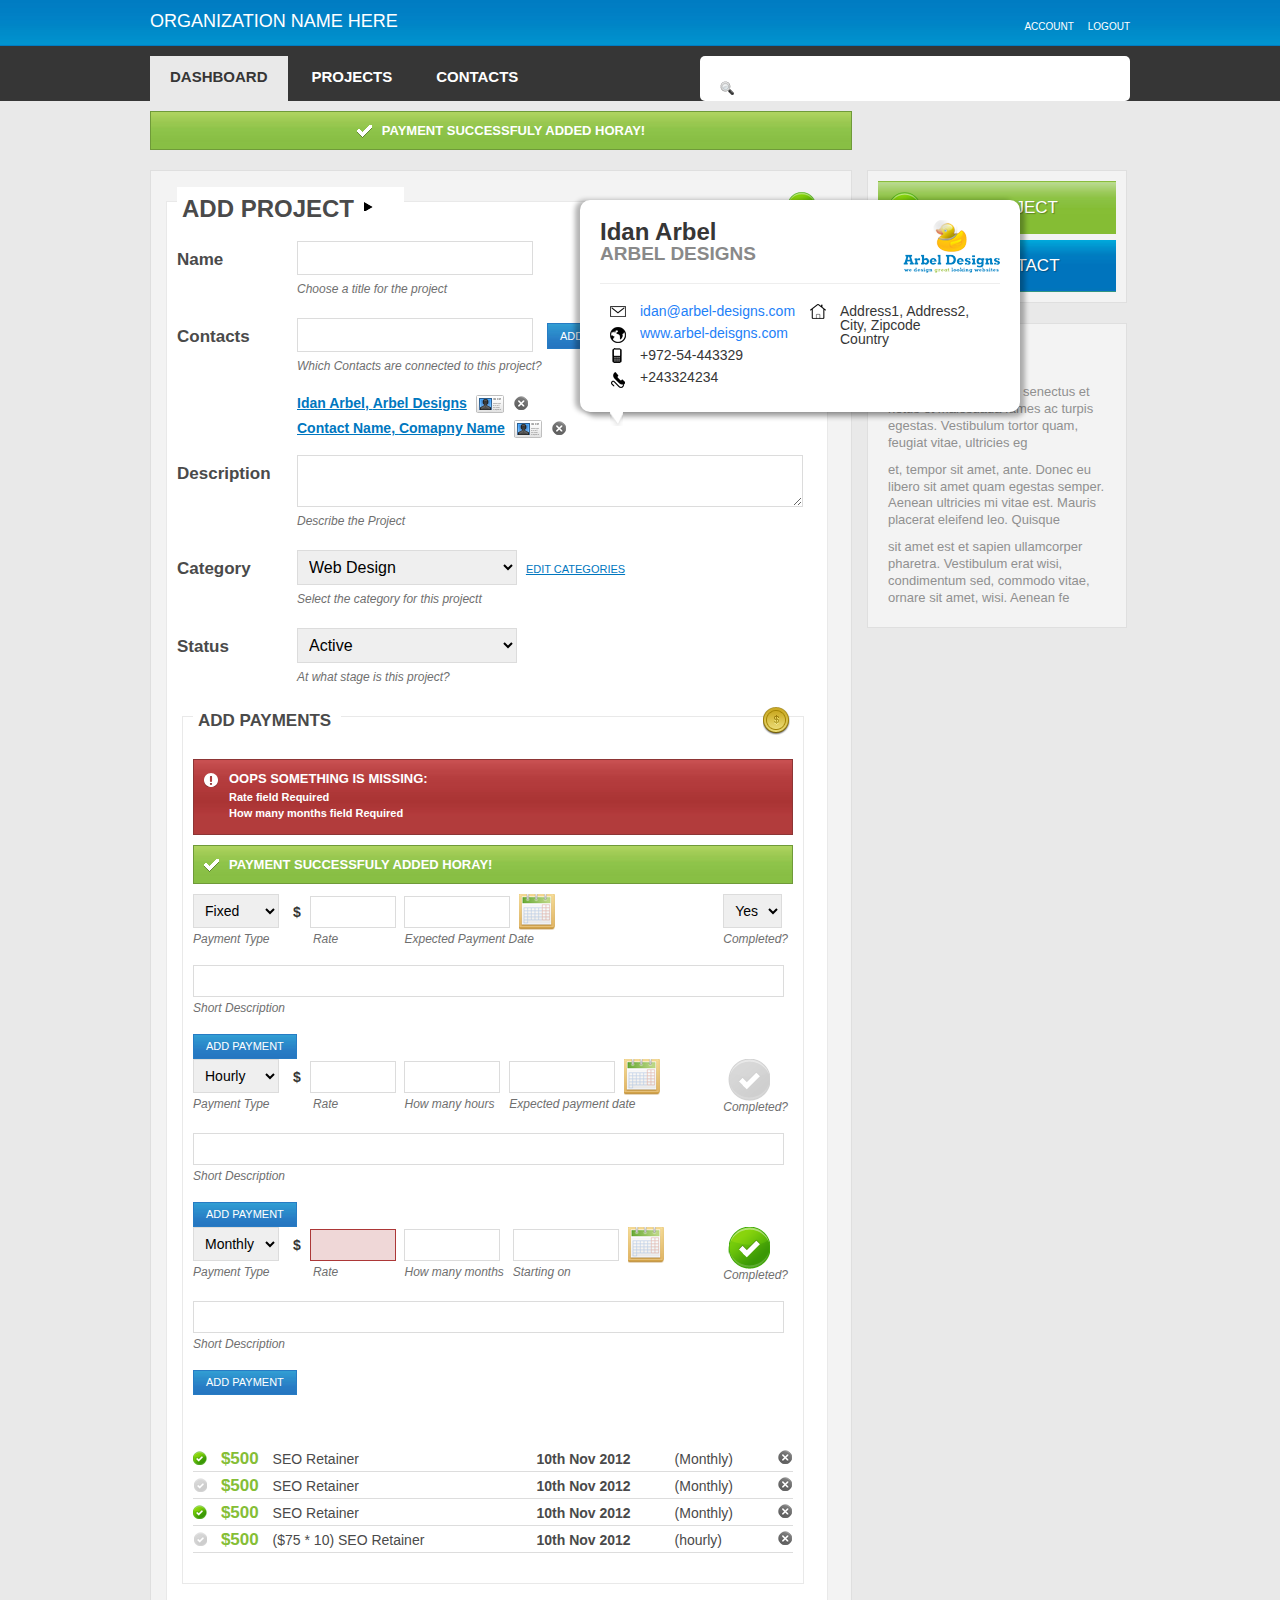
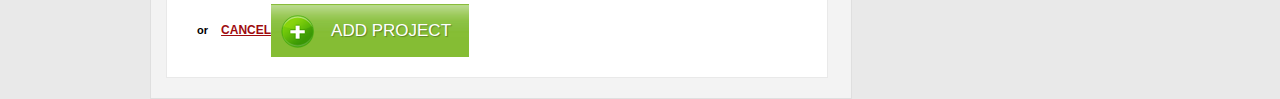
==== commit ee8cb449: "contact hover" ====
--- a/add-project.html
+++ b/add-project.html
@@ -488,5 +488,25 @@
                     <!-- / --> 
    </div>
    <!-- /#edit-categories -->              
+
+
+   <!--  -->
+   <div class="contact-hover">
+   <h1 class="contact-name">Idan Arbel</h1>
+                <h2 class="contact-company">Arbel Designs </h2>
+                <div class="contact-logo"><img class="logo-preview" src="images/customer-logo.png"></div>
+
+                <ul class="contact-details-group">
+                    <li class="contact-email"><span class="label">Email Address</span><a href="mailto:idan@arbel-designs.com">idan@arbel-designs.com</a></li>
+                    <li class="contact-website"><span class="label">Website Address</span><a href="http://www.arbel-designs.com">www.arbel-deisgns.com</a></li>
+                
+                    <li class="contact-phone"><span class="label">Cell Phone Number</span>+972-54-443329</li>
+                    <li class="contact-cell"><span class="label">Phone Number</span>+243324234</li>
+                    </ul><ul class="contact-details-group">
+                    <li class="contact-address"><span class="label">Address</span>Address1, Address2, <br/>City, Zipcode<br/>Country</li>
+                    </ul>
+                    <div class="tri"></div>
+   </div>
+   <!-- / -->
 </body>
 </html>
--- a/styles.css
+++ b/styles.css
@@ -1216,6 +1216,11 @@
 width:300px;
 margin-top:10px;
 }
+.edit-link {
+font-size:14px;
+font-weight:normal;
+text-transform:none;
+}
 .category-item .edit-link {
 margin-top:10px;
 text-transform:uppercase;
@@ -1400,4 +1405,99 @@
 
 .logo-preview {
 margin-left:120px;
+}
+
+.fieldset.main-section {
+margin-left:20px;
+padding:15px;
+width:625px;
+overflow:hidden;
+}
+
+.contact-name {
+font-weight:bold;
+font-size:24px;
+}
+.contact-company {
+color:#898989;
+text-transform:uppercase;
+font-size:19px;
+margin-right:5px;
+}
+.contact-logo {
+position:absolute;
+top:20px;
+right:20px;
+}
+
+.contact-details-group li{
+margin-bottom:8px;
+padding-left:40px;
+position:relative;
+}
+
+.contact-details-group {
+margin-top:30px;
+float:left;
+width:200px;
+}
+.contact-note-group {
+width:100%;
+}
+.contact-note-group li {
+padding-left:5px;
+}
+.contact-email {
+background-position:0px 0px;
+}
+
+
+span.label {
+width:25px;
+height:20px;
+display:block;
+position:absolute;
+top:0px;
+left:5px;
+overflow:hidden;
+line-height:999px;
+background:url(images/contact-icons.png) no-repeat;
+}
+
+.contact-website span.label {background-position:0px -20px;}
+.contact-phone span.label {background-position:0px -48px;}
+.contact-cell span.label {background-position:0px -67px;}
+.contact-address span.label {background-position:0px -95px;}
+
+
+.lightbox, .black-bg {display:none;}
+
+.contact-hover {
+background:white;
+position:absolute;
+top:200px;
+left:580px;
+width:400px;
+padding:20px;
+border-radius:10px;
+box-shadow:5px 5px 5px rgba(0,0,0,0.3), -5px 0px 5px rgba(0,0,0,0.3);
+
+}
+.contact-hover .contact-details-group {
+margin-top:20px;
+border-top:1px solid #eee;
+padding-top:20px;
+
+
+}
+
+.tri {
+abackground:blue;
+display:block;
+width:20px;
+height:20px;
+position:absolute;
+background:url(images/tri.png) no-repeat top left;
+bottom:-20px;
+left:30px;
 }